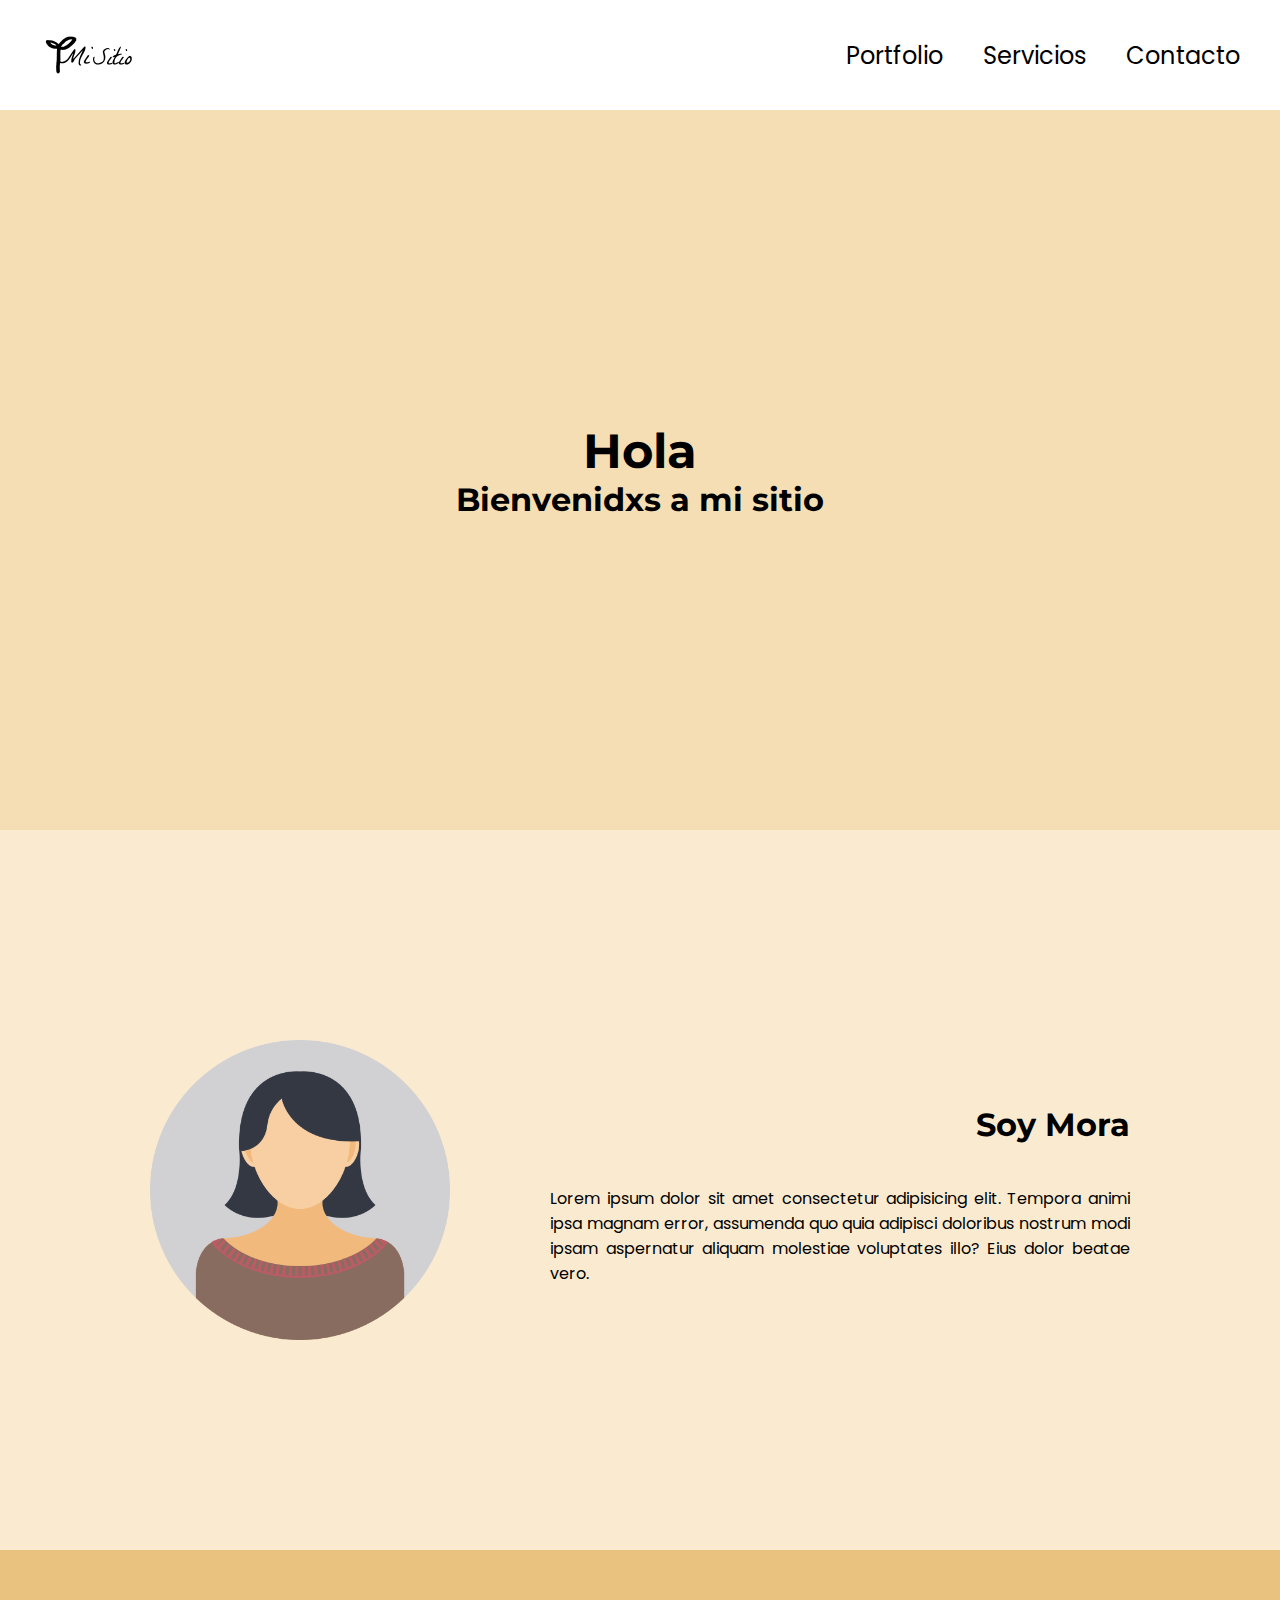
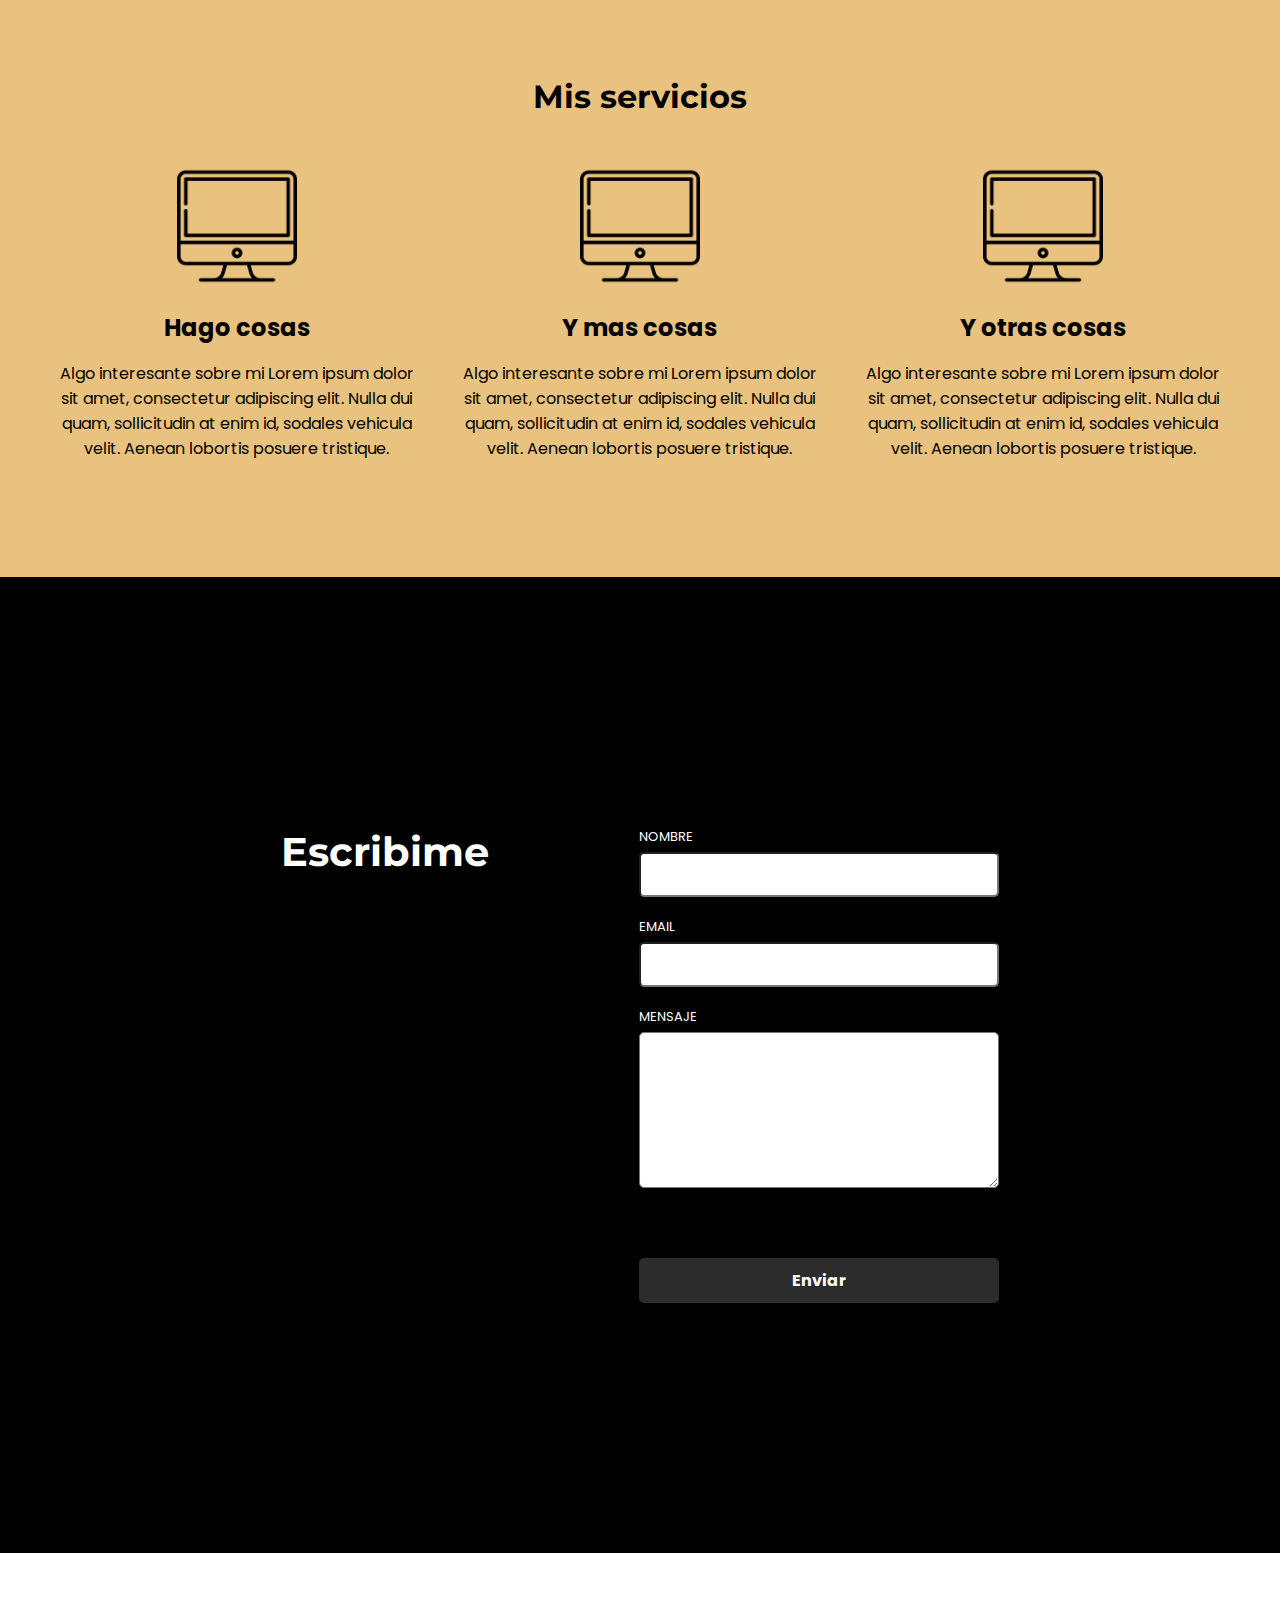
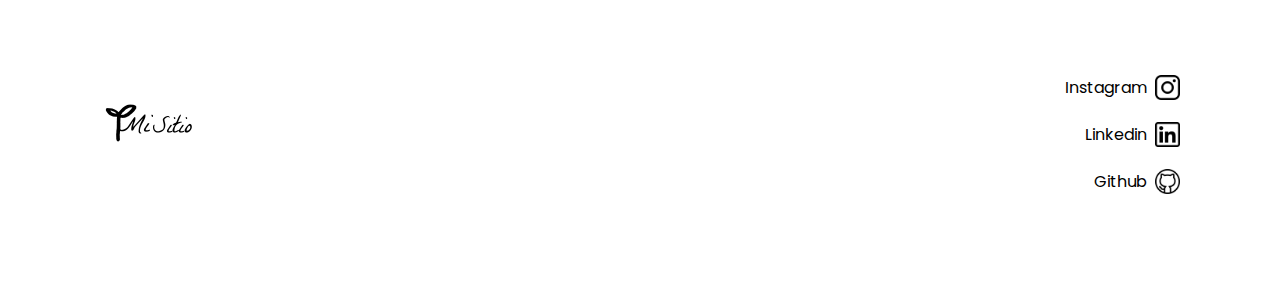
==== index.html @ d42ec05e "first commit" ====
<!DOCTYPE html>
<html lang="en">
  <head>
    <meta charset="UTF-8" />
    <meta http-equiv="X-UA-Compatible" content="IE=edge" />
    <meta name="viewport" content="width=device-width, initial-scale=1.0" />
    <title>Document</title>
    <link rel="stylesheet" href="/components/header.css" />
    <link rel="stylesheet" href="/components/footer.css" />
    <link rel="stylesheet" href="pages/index.css" />
    <script defer src="/components/header.js"></script>
    <script defer src="/components/footer.js"></script>
    <script defer src="pages/index.js"></script>
  </head>
  <body>
    <div class="header__container"></div>

    <section class="welcome">
      <h1 class="welcome__title">Hola</h1>
      <h3 class="welcome__subtitle">Bienvenidxs a mi sitio</h3>
    </section>

    <section class="presentation">
      <img src="images/person.png" alt="" class="presentation__img" />
      <div class="presentation__section">
        <h2 class="presentation__section-title">Soy Mora</h2>
        <p class="presentation__section-description">
          Lorem ipsum dolor sit amet consectetur adipisicing elit. Tempora animi
          ipsa magnam error, assumenda quo quia adipisci doloribus nostrum modi
          ipsam aspernatur aliquam molestiae voluptates illo? Eius dolor beatae
          vero.
        </p>
      </div>
    </section>

    <section class="services">
      <h2 class="services__title">Mis servicios</h2>

      <div class="services__item-container">
        <div class="services__item">
          <img src="images/desktop.png" alt="" class="services__item-logo" />
          <h3 class="services__item-title">Hago cosas</h3>
          <p class="services__item-description">
            Algo interesante sobre mi Lorem ipsum dolor sit amet, consectetur
            adipiscing elit. Nulla dui quam, sollicitudin at enim id, sodales
            vehicula velit. Aenean lobortis posuere tristique.
          </p>
        </div>
        <div class="services__item">
          <img src="images/desktop.png" alt="" class="services__item-logo" />
          <h3 class="services__item-title">Y mas cosas</h3>
          <p class="services__item-description">
            Algo interesante sobre mi Lorem ipsum dolor sit amet, consectetur
            adipiscing elit. Nulla dui quam, sollicitudin at enim id, sodales
            vehicula velit. Aenean lobortis posuere tristique.
          </p>
        </div>
        <div class="services__item">
          <img src="images/desktop.png" alt="" class="services__item-logo" />
          <h3 class="services__item-title">Y otras cosas</h3>
          <p class="services__item-description">
            Algo interesante sobre mi Lorem ipsum dolor sit amet, consectetur
            adipiscing elit. Nulla dui quam, sollicitudin at enim id, sodales
            vehicula velit. Aenean lobortis posuere tristique.
          </p>
        </div>
      </div>
    </section>

    <div class="contact__container">
      <form class="contact">
        <h2 class="contact__title">Escribime</h2>

        <div class="contact__item-container">
          <div class="contact__item">
            <label for="" class="contact__item-label">NOMBRE</label>
            <input type="name" class="contact__item-input" />
          </div>
          <div class="contact__item">
            <label for="" class="contact__item-label">EMAIL</label>
            <input type="email" class="contact__item-input" />
          </div>
          <div class="contact__item">
            <label for="" class="contact__item-label">MENSAJE</label>
            <textarea
              name=""
              id=""
              cols="30"
              rows="10"
              class="contact__item-input-message"
            ></textarea>
          </div>
          <button class="button-contact">Enviar</button>
        </div>
      </form>
    </div>

    <div class="footer__container"></div>
  </body>
</html>
---- components/header.css ----
.header {
  display: flex;
  flex-direction: row;
  justify-content: space-between;
  align-items: center;
  width: 100%;
  padding: 0 20px;
  background-color: white;
  margin: 0px;
}
@media (min-width: 960px) {
  .header {
    padding: 5px 40px;
  }
}

.header__logo {
  width: 100px;
}

.header__menu {
}
@media (min-width: 960px) {
  .header__menu {
    display: none;
  }
}

.header__window {
  position: absolute;
  top: 30px;
  right: 20px;
  background-color: whitesmoke;
  padding: 60px;
  border: solid 3px black;
  border-radius: 5px;
  display: none;
}
.header__window-close {
  width: 20px;
  height: 20px;
  position: absolute;
  top: 10px;
  right: 10px;
}
.header__window-links {
  display: flex;
  flex-direction: column;
}
.header__window-links-item {
  font-family: "Poppins", sans-serif;
  font-size: 24px;
  text-decoration: none;
  text-align: center;
  color: black;
}

.header__menu-icono {
  width: 35px;
  height: 35px;
}

.header__links {
  display: none;
}
@media (min-width: 960px) {
  .header__links {
    display: flex;
    gap: 40px;
  }
  .header__links-item {
    font-family: "Poppins", sans-serif;
    font-size: 24px;
    text-decoration: none;
    color: black;
  }
}
---- components/footer.css ----
.footer {
  background-color: white;
  display: flex;
  flex-direction: column;
  align-items: center;
  justify-content: center;
  padding: 100px;
  font-family: "Poppins", sans-serif;
  font-size: 16px;
}
@media (min-width: 960px) {
  .footer {
    flex-direction: row;
    justify-content: space-between;
  }
}

.footer__logo {
  width: 100px;
}

.footer-socialmedia__container {
}
@media (min-width: 960px) {
  .footer-socialmedia__container {
  }
}

.footer-socialmedia {
  display: flex;
  flex-direction: row;
  justify-content: center;
  align-items: center;
  gap: 8px;
  margin-top: 22px;
}
@media (min-width: 960px) {
  .footer-socialmedia {
    justify-content: flex-end;
  }
}

.footer-socialmedia__span {
}

.footer-socialmedia__logo {
  width: 25px;
}
---- pages/index.css ----
@import url("https://fonts.googleapis.com/css2?family=Montserrat:wght@700&family=Poppins:wght@400;700&display=swap");

* {
  box-sizing: border-box;
}
body {
  margin: 0;
}

.header__container {
}

.welcome {
  display: flex;
  flex-direction: column;
  justify-content: center;
  align-items: center;
  font-family: "Montserrat", sans-serif;
  background-color: wheat;
  width: 100%;
  height: 80vh;
}

.welcome__title {
  font-size: 48px;
  margin: 0;
}

.welcome__subtitle {
  font-size: 32px;
  margin: 0;
}

.presentation {
  display: flex;
  flex-direction: column;
  align-items: center;
  justify-content: center;
  width: 100%;
  height: 80vh;
  padding: 50px;
  background-color: rgb(250, 235, 208);
}
@media (min-width: 960px) {
  .presentation {
    flex-direction: row;
    padding: 0px 150px;
    gap: 100px;
  }
}

.presentation__img {
  display: none;
}
@media (min-width: 960px) {
  .presentation__img {
    display: initial;
    width: 300px;
  }
}

.presentation__section {
  display: flex;
  flex-direction: column;
  align-items: flex-end;
  justify-content: center;
}

.presentation__section-title {
  font-size: 32px;
  font-family: "Montserrat", sans-serif;
  text-align: center;
}

.presentation__section-description {
  font-size: 16px;
  font-family: "Poppins", sans-serif;
  text-align: justify;
}

.services {
  width: 100%;
  padding: 100px 55px;
  background-color: rgb(233, 194, 127);
}

.services__title {
  font-size: 32px;
  font-family: "Montserrat", sans-serif;
  text-align: center;
  display: block;
  margin-bottom: 50px;
}

.services__item-container {
  display: flex;
  flex-direction: column;
  justify-content: center;
  align-items: center;
  gap: 40px;
}
@media (min-width: 960px) {
  .services__item-container {
    flex-direction: row;
  }
}

.services__item {
  display: flex;
  flex-direction: column;
  align-items: center;
  justify-content: center;
  text-align: center;
}

.services__item-logo {
  width: 120px;
  height: 120px;
}

.services__item-title {
  font-size: 24px;
  font-family: "Poppins", sans-serif;
  margin-bottom: 0px;
}

.services__item-description {
  font-size: 16px;
  font-family: "Poppins", sans-serif;
}

.contact__container {
}

.contact {
  display: flex;
  flex-direction: column;
  justify-content: center;
  background-color: black;
  color: white;
  padding: 100px 40px;
  gap: 50px;
}
@media (min-width: 960px) {
  .contact {
    flex-direction: row;
    padding: 250px 40px;
    gap: 150px;
  }
}

.contact__title {
  font-family: "Montserrat", sans-serif;
  font-size: 40px;
  text-align: center;
  margin: 0px;
}

.contact__item-container {
  display: flex;
  flex-direction: column;
  gap: 20px;
}
@media (min-width: 960px) {
  .contact__item-container {
    width: 30%;
  }
}

.contact__item {
  display: flex;
  flex-direction: column;
  justify-content: center;
}

.contact__item-label {
  font-family: "Poppins", sans-serif;
  font-size: 13px;
}

.contact__item-input {
  width: 100%;
  height: 45px;
  margin-top: 5px;
  border-radius: 5px;
}

.contact__item-input-message {
  margin-top: 5px;
  border-radius: 5px;
}

.button-contact {
  width: 100%;
  height: 45px;
  margin-top: 50px;
  font-family: "Poppins", sans-serif;
  font-weight: 700;
  font-size: 16px;
  background-color: #2c2c2c;
  color: white;
  border: none;
  border-radius: 5px;
}

.button-contact {
  width: 100%;
  height: 45px;
  margin-top: 50px;
  font-family: "Poppins", sans-serif;
  font-weight: 700;
  font-size: 16px;
  background-color: #2c2c2c;
  color: white;
  border: none;
  border-radius: 5px;
}

.footer__container {
}
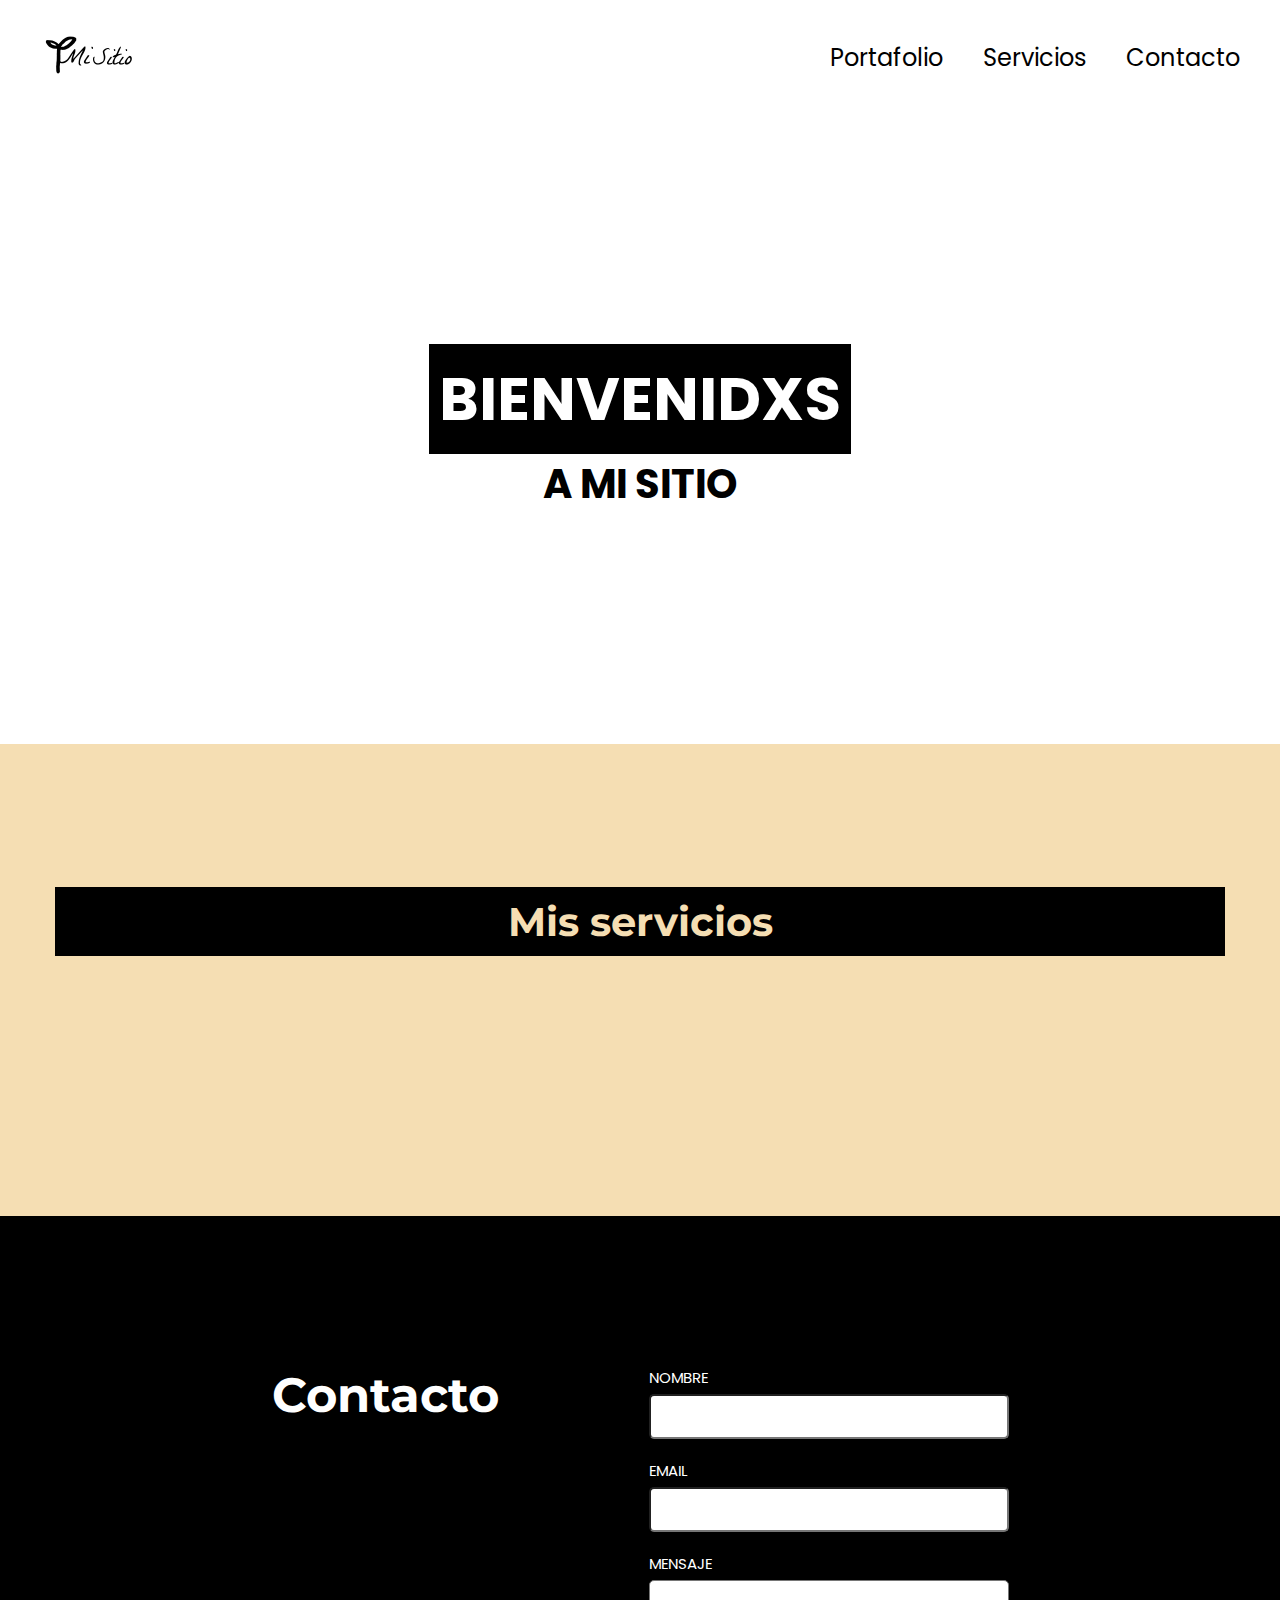
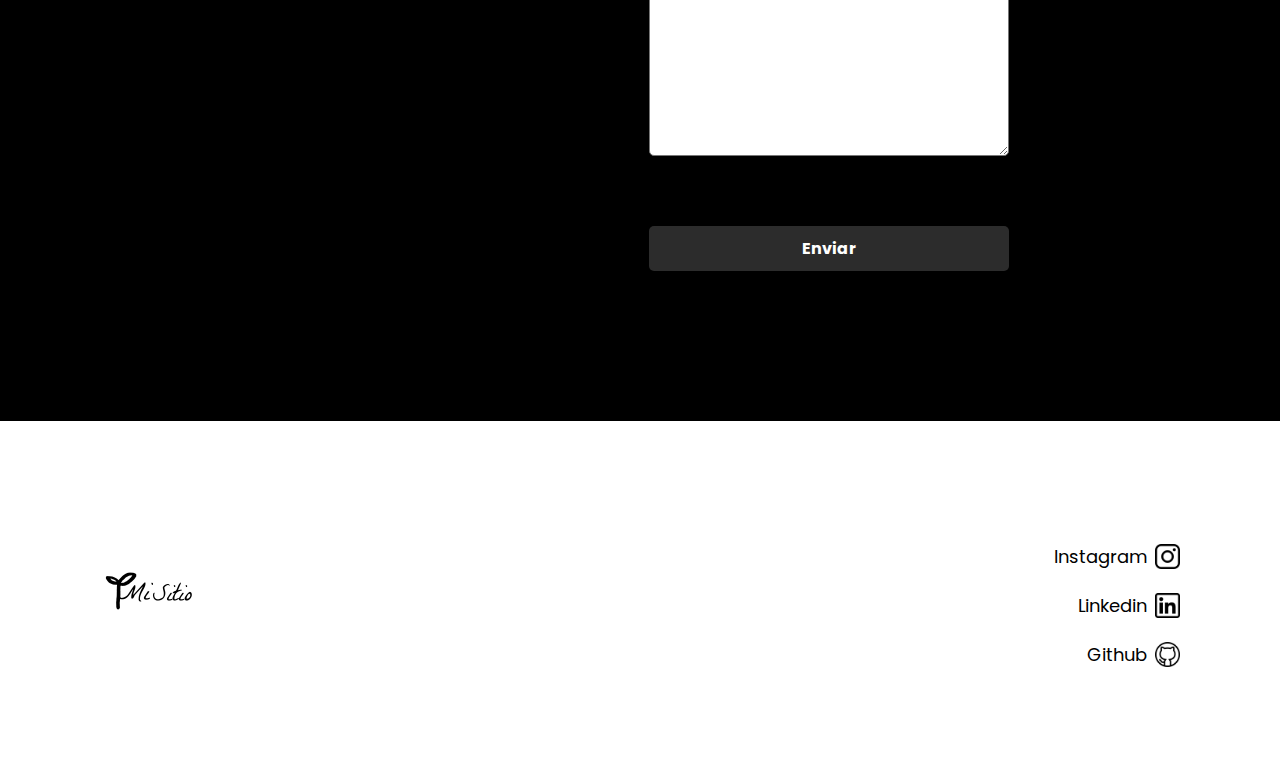
==== commit 2b01a193: "second commit" ====
--- a/index.html
+++ b/index.html
@@ -4,97 +4,60 @@
     <meta charset="UTF-8" />
     <meta http-equiv="X-UA-Compatible" content="IE=edge" />
     <meta name="viewport" content="width=device-width, initial-scale=1.0" />
-    <title>Document</title>
+    <title>Mi sitio</title>
     <link rel="stylesheet" href="/components/header.css" />
     <link rel="stylesheet" href="/components/footer.css" />
+    <link rel="stylesheet" href="/components/contact.css" />
     <link rel="stylesheet" href="pages/index.css" />
     <script defer src="/components/header.js"></script>
     <script defer src="/components/footer.js"></script>
+    <script defer src="/components/contact.js"></script>
     <script defer src="pages/index.js"></script>
   </head>
   <body>
     <div class="header__container"></div>
 
     <section class="welcome">
-      <h1 class="welcome__title">Hola</h1>
-      <h3 class="welcome__subtitle">Bienvenidxs a mi sitio</h3>
+      <h1 class="welcome__title">BIENVENIDXS</h1>
+      <h3 class="welcome__subtitle">A MI SITIO</h3>
     </section>
 
-    <section class="presentation">
-      <img src="images/person.png" alt="" class="presentation__img" />
-      <div class="presentation__section">
-        <h2 class="presentation__section-title">Soy Mora</h2>
-        <p class="presentation__section-description">
-          Lorem ipsum dolor sit amet consectetur adipisicing elit. Tempora animi
-          ipsa magnam error, assumenda quo quia adipisci doloribus nostrum modi
-          ipsam aspernatur aliquam molestiae voluptates illo? Eius dolor beatae
-          vero.
-        </p>
-      </div>
-    </section>
+    <div class="presentation__container">
+      <template id="presentation__template">
+        <section class="presentation">
+          <img src="images/img1.jpg" alt="" class="presentation__img" />
+          <div class="presentation__section">
+            <h2 class="presentation__section-title">Soy Mora</h2>
+            <p class="presentation__section-description">
+              Lorem ipsum dolor sit amet consectetur adipisicing elit. Tempora
+              animi ipsa magnam error, assumenda quo quia adipisci doloribus
+              nostrum modi ipsam aspernatur aliquam molestiae voluptates illo?
+              Eius dolor beatae vero.
+            </p>
+          </div>
+        </section>
+      </template>
+    </div>
 
     <section class="services">
       <h2 class="services__title">Mis servicios</h2>
 
       <div class="services__item-container">
-        <div class="services__item">
-          <img src="images/desktop.png" alt="" class="services__item-logo" />
-          <h3 class="services__item-title">Hago cosas</h3>
-          <p class="services__item-description">
-            Algo interesante sobre mi Lorem ipsum dolor sit amet, consectetur
-            adipiscing elit. Nulla dui quam, sollicitudin at enim id, sodales
-            vehicula velit. Aenean lobortis posuere tristique.
-          </p>
-        </div>
-        <div class="services__item">
-          <img src="images/desktop.png" alt="" class="services__item-logo" />
-          <h3 class="services__item-title">Y mas cosas</h3>
-          <p class="services__item-description">
-            Algo interesante sobre mi Lorem ipsum dolor sit amet, consectetur
-            adipiscing elit. Nulla dui quam, sollicitudin at enim id, sodales
-            vehicula velit. Aenean lobortis posuere tristique.
-          </p>
-        </div>
-        <div class="services__item">
-          <img src="images/desktop.png" alt="" class="services__item-logo" />
-          <h3 class="services__item-title">Y otras cosas</h3>
-          <p class="services__item-description">
-            Algo interesante sobre mi Lorem ipsum dolor sit amet, consectetur
-            adipiscing elit. Nulla dui quam, sollicitudin at enim id, sodales
-            vehicula velit. Aenean lobortis posuere tristique.
-          </p>
-        </div>
+        <template id="services__item-template">
+          <div class="services__item">
+            <img src="images/desktop.png" alt="" class="services__item-img" />
+            <h3 class="services__item-title">Hago cosas</h3>
+            <p class="services__item-description">
+              Algo interesante sobre mi Lorem ipsum dolor sit amet, consectetur
+              adipiscing elit. Nulla dui quam, sollicitudin at enim id, sodales
+              vehicula velit. Aenean lobortis posuere tristique.
+            </p>
+          </div>
+        </template>
       </div>
     </section>
 
-    <div class="contact__container">
-      <form class="contact">
-        <h2 class="contact__title">Escribime</h2>
-
-        <div class="contact__item-container">
-          <div class="contact__item">
-            <label for="" class="contact__item-label">NOMBRE</label>
-            <input type="name" class="contact__item-input" />
-          </div>
-          <div class="contact__item">
-            <label for="" class="contact__item-label">EMAIL</label>
-            <input type="email" class="contact__item-input" />
-          </div>
-          <div class="contact__item">
-            <label for="" class="contact__item-label">MENSAJE</label>
-            <textarea
-              name=""
-              id=""
-              cols="30"
-              rows="10"
-              class="contact__item-input-message"
-            ></textarea>
-          </div>
-          <button class="button-contact">Enviar</button>
-        </div>
-      </form>
-    </div>
-
+    <div class="contact__container"></div>
     <div class="footer__container"></div>
   </body>
 </html>
--- a/components/header.css
+++ b/components/header.css
@@ -30,7 +30,7 @@
   position: absolute;
   top: 30px;
   right: 20px;
-  background-color: whitesmoke;
+  background-color: white;
   padding: 60px;
   border: solid 3px black;
   border-radius: 5px;
--- a/components/footer.css
+++ b/components/footer.css
@@ -19,13 +19,6 @@
   width: 100px;
 }
 
-.footer-socialmedia__container {
-}
-@media (min-width: 960px) {
-  .footer-socialmedia__container {
-  }
-}
-
 .footer-socialmedia {
   display: flex;
   flex-direction: row;
@@ -41,6 +34,9 @@
 }
 
 .footer-socialmedia__span {
+  color: black;
+  text-decoration: none;
+  font-size: 18px;
 }
 
 .footer-socialmedia__logo {
--- a/components/contact.css
+++ b/components/contact.css
@@ -0,0 +1,81 @@
+@import url("https://fonts.googleapis.com/css2?family=Montserrat:wght@700&family=Poppins:wght@400;700&display=swap");
+
+* {
+  box-sizing: border-box;
+}
+body {
+  margin: 0;
+}
+
+.contact {
+  display: flex;
+  flex-direction: column;
+  justify-content: center;
+  background-color: black;
+  color: white;
+  padding: 100px 40px;
+  gap: 50px;
+}
+@media (min-width: 960px) {
+  .contact {
+    flex-direction: row;
+    padding: 150px 40px;
+    gap: 150px;
+  }
+}
+
+.contact__title {
+  font-family: "Montserrat", sans-serif;
+  font-size: 48px;
+  text-align: center;
+  margin: 0px;
+}
+
+.contact__item-container {
+  display: flex;
+  flex-direction: column;
+  gap: 20px;
+}
+@media (min-width: 960px) {
+  .contact__item-container {
+    width: 30%;
+  }
+}
+
+.contact__item {
+  display: flex;
+  flex-direction: column;
+  justify-content: center;
+}
+
+.contact__item-label {
+  font-family: "Poppins", sans-serif;
+  font-size: 15px;
+}
+
+.contact__item-input {
+  width: 100%;
+  height: 45px;
+  margin-top: 5px;
+  border-radius: 5px;
+  font-size: 15px;
+}
+
+.contact__item-input-message {
+  margin-top: 5px;
+  border-radius: 5px;
+  font-size: 15px;
+}
+
+.button-contact {
+  width: 100%;
+  height: 45px;
+  margin-top: 50px;
+  font-family: "Poppins", sans-serif;
+  font-weight: 700;
+  font-size: 16px;
+  background-color: #2c2c2c;
+  color: white;
+  border: none;
+  border-radius: 5px;
+}
--- a/pages/index.css
+++ b/pages/index.css
@@ -7,28 +7,45 @@
   margin: 0;
 }
 
-.header__container {
-}
-
 .welcome {
   display: flex;
   flex-direction: column;
   justify-content: center;
   align-items: center;
-  font-family: "Montserrat", sans-serif;
-  background-color: wheat;
+  font-family: "Poppins", sans-serif;
+  background-color: white;
+  color: black;
   width: 100%;
   height: 80vh;
+  padding: 100px;
+}
+@media (min-width: 960px) {
+  .welcome {
+    height: 70vh;
+  }
 }
 
 .welcome__title {
-  font-size: 48px;
-  margin: 0;
+  font-size: 40px;
+  margin: 0px;
+  padding: 10px;
+  background-color: black;
+  color: white;
+}
+@media (min-width: 960px) {
+  .welcome__title {
+    font-size: 60px;
+  }
 }
 
 .welcome__subtitle {
-  font-size: 32px;
+  font-size: 25px;
   margin: 0;
+}
+@media (min-width: 960px) {
+  .welcome__subtitle {
+    font-size: 40px;
+  }
 }
 
 .presentation {
@@ -39,7 +56,8 @@
   width: 100%;
   height: 80vh;
   padding: 50px;
-  background-color: rgb(250, 235, 208);
+  background-color: #961e1e;
+  color: black;
 }
 @media (min-width: 960px) {
   .presentation {
@@ -56,20 +74,31 @@
   .presentation__img {
     display: initial;
     width: 300px;
+    border-radius: 200px;
   }
 }
 
 .presentation__section {
   display: flex;
   flex-direction: column;
-  align-items: flex-end;
+  align-items: center;
   justify-content: center;
+}
+@media (min-width: 960px) {
+  .presentation__section {
+    align-items: flex-end;
+  }
 }
 
 .presentation__section-title {
   font-size: 32px;
   font-family: "Montserrat", sans-serif;
-  text-align: center;
+  justify-content: center;
+}
+@media (min-width: 960px) {
+  .presentation__section-title {
+    font-size: 40px;
+  }
 }
 
 .presentation__section-description {
@@ -77,11 +106,21 @@
   font-family: "Poppins", sans-serif;
   text-align: justify;
 }
+@media (min-width: 960px) {
+  .presentation__section-description {
+    font-size: 20px;
+  }
+}
 
 .services {
   width: 100%;
   padding: 100px 55px;
-  background-color: rgb(233, 194, 127);
+  background-color: wheat;
+}
+@media (min-width: 960px) {
+  .services {
+    padding: 110px 55px;
+  }
 }
 
 .services__title {
@@ -90,18 +129,28 @@
   text-align: center;
   display: block;
   margin-bottom: 50px;
+  padding: 10px;
+  background-color: black;
+  color: wheat;
+}
+@media (min-width: 960px) {
+  .services__title {
+    font-size: 40px;
+  }
 }
 
 .services__item-container {
-  display: flex;
-  flex-direction: column;
+  display: grid;
   justify-content: center;
   align-items: center;
-  gap: 40px;
+  gap: 50px;
+  padding: 50px 0px;
 }
 @media (min-width: 960px) {
   .services__item-container {
-    flex-direction: row;
+    grid-template-columns: 1fr 1fr 1fr;
+    gap: 100px;
+    padding: 50px;
   }
 }
 
@@ -113,7 +162,7 @@
   text-align: center;
 }
 
-.services__item-logo {
+.services__item-img {
   width: 120px;
   height: 120px;
 }
@@ -123,98 +172,19 @@
   font-family: "Poppins", sans-serif;
   margin-bottom: 0px;
 }
+@media (min-width: 960px) {
+  .services__item-title {
+    font-size: 30px;
+  }
+}
 
 .services__item-description {
   font-size: 16px;
   font-family: "Poppins", sans-serif;
-}
-
-.contact__container {
-}
-
-.contact {
-  display: flex;
-  flex-direction: column;
-  justify-content: center;
-  background-color: black;
-  color: white;
-  padding: 100px 40px;
-  gap: 50px;
+  text-align: justify;
 }
 @media (min-width: 960px) {
-  .contact {
-    flex-direction: row;
-    padding: 250px 40px;
-    gap: 150px;
+  .services__item-description {
+    font-size: 20px;
   }
 }
-
-.contact__title {
-  font-family: "Montserrat", sans-serif;
-  font-size: 40px;
-  text-align: center;
-  margin: 0px;
-}
-
-.contact__item-container {
-  display: flex;
-  flex-direction: column;
-  gap: 20px;
-}
-@media (min-width: 960px) {
-  .contact__item-container {
-    width: 30%;
-  }
-}
-
-.contact__item {
-  display: flex;
-  flex-direction: column;
-  justify-content: center;
-}
-
-.contact__item-label {
-  font-family: "Poppins", sans-serif;
-  font-size: 13px;
-}
-
-.contact__item-input {
-  width: 100%;
-  height: 45px;
-  margin-top: 5px;
-  border-radius: 5px;
-}
-
-.contact__item-input-message {
-  margin-top: 5px;
-  border-radius: 5px;
-}
-
-.button-contact {
-  width: 100%;
-  height: 45px;
-  margin-top: 50px;
-  font-family: "Poppins", sans-serif;
-  font-weight: 700;
-  font-size: 16px;
-  background-color: #2c2c2c;
-  color: white;
-  border: none;
-  border-radius: 5px;
-}
-
-.button-contact {
-  width: 100%;
-  height: 45px;
-  margin-top: 50px;
-  font-family: "Poppins", sans-serif;
-  font-weight: 700;
-  font-size: 16px;
-  background-color: #2c2c2c;
-  color: white;
-  border: none;
-  border-radius: 5px;
-}
-
-.footer__container {
-}
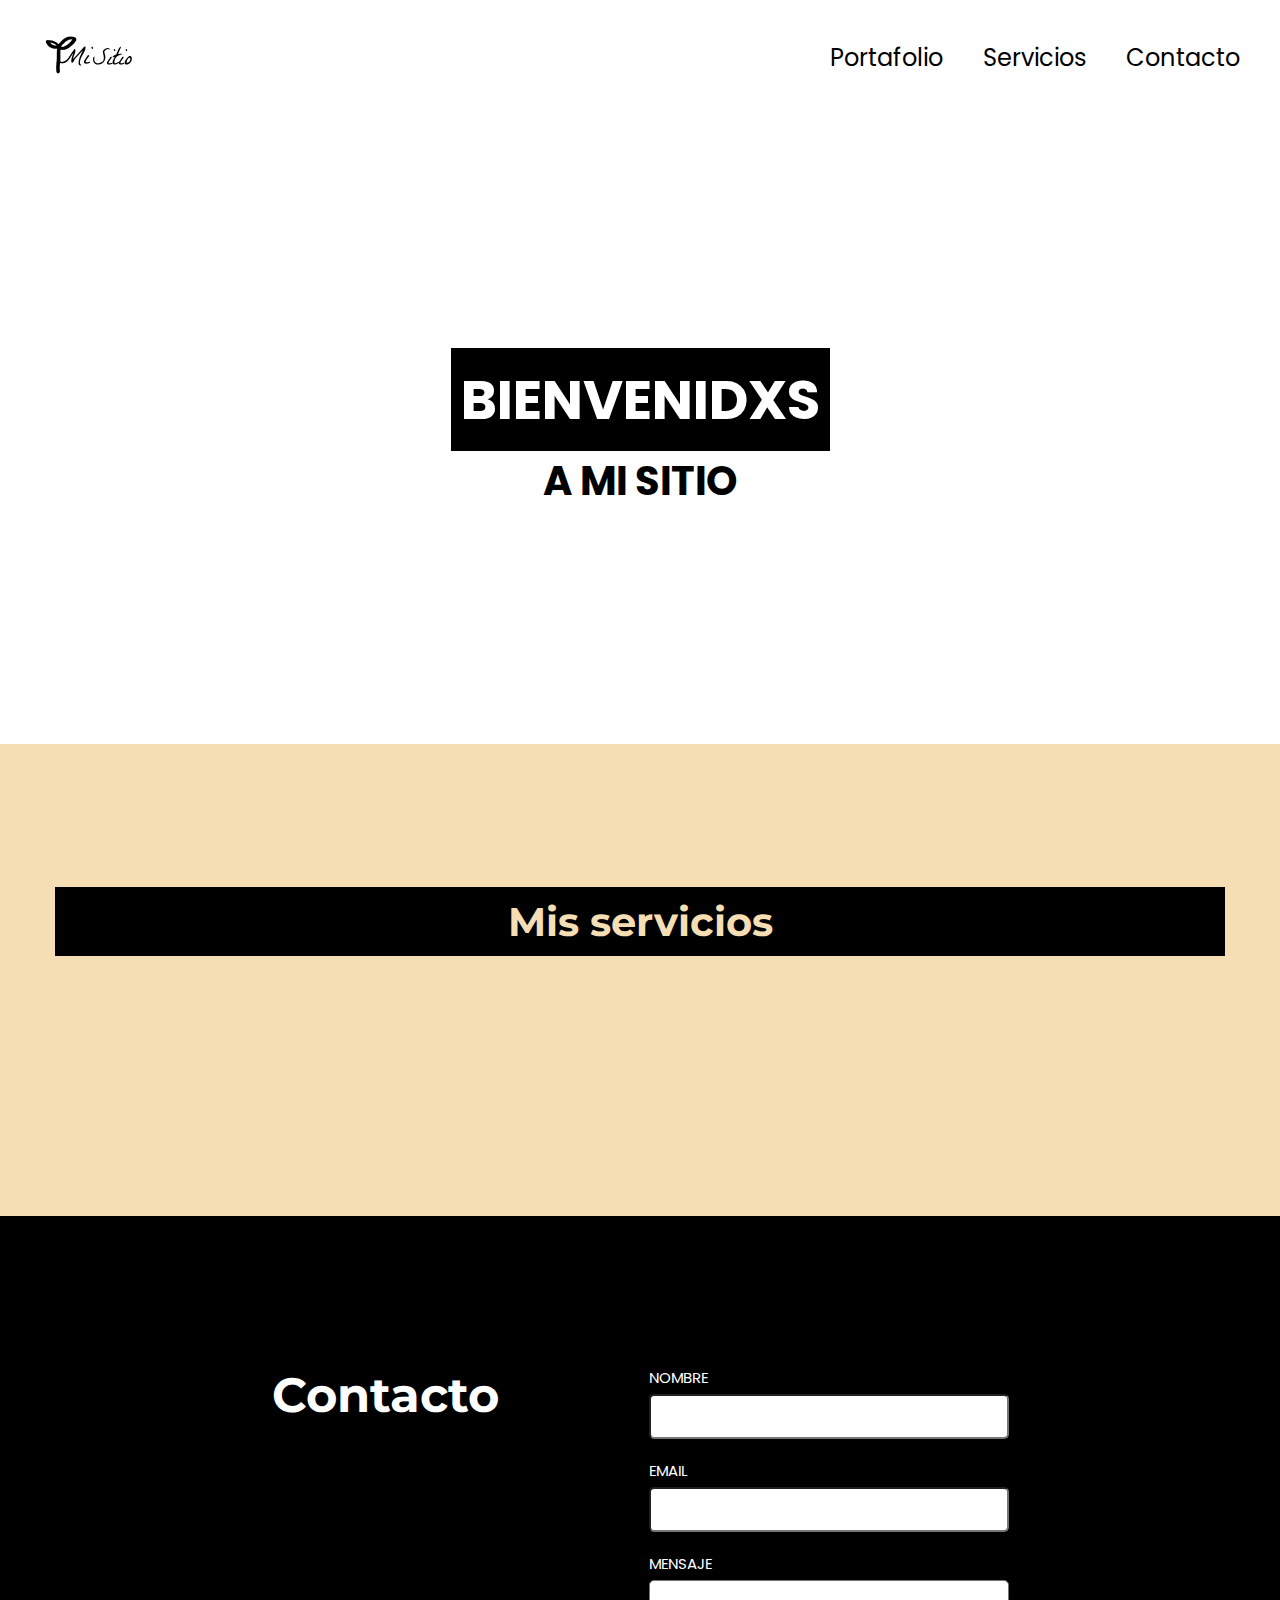
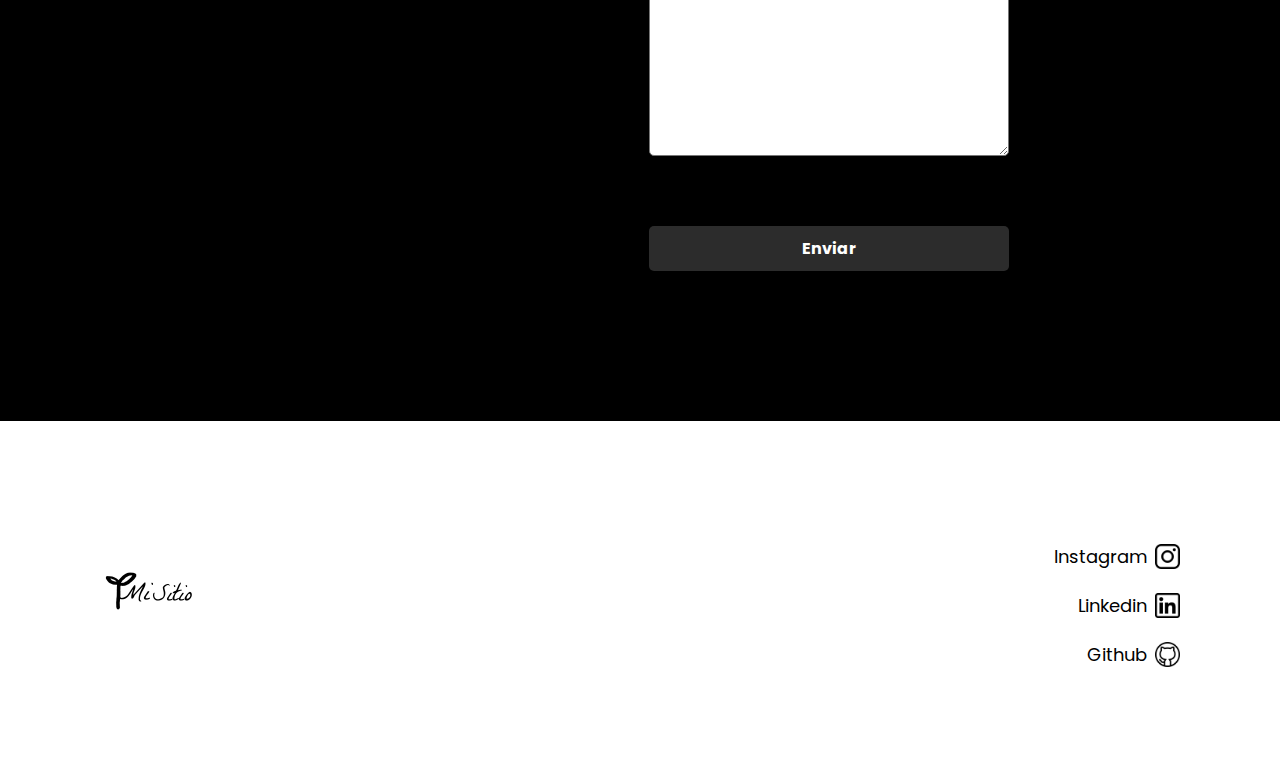
==== commit 8545e611: "third commit" ====
--- a/index.html
+++ b/index.html
@@ -5,14 +5,14 @@
     <meta http-equiv="X-UA-Compatible" content="IE=edge" />
     <meta name="viewport" content="width=device-width, initial-scale=1.0" />
     <title>Mi sitio</title>
-    <link rel="stylesheet" href="/components/header.css" />
-    <link rel="stylesheet" href="/components/footer.css" />
-    <link rel="stylesheet" href="/components/contact.css" />
-    <link rel="stylesheet" href="pages/index.css" />
-    <script defer src="/components/header.js"></script>
-    <script defer src="/components/footer.js"></script>
-    <script defer src="/components/contact.js"></script>
-    <script defer src="pages/index.js"></script>
+    <link rel="stylesheet" href="./components/header.css" />
+    <link rel="stylesheet" href="./components/footer.css" />
+    <link rel="stylesheet" href="./components/contact.css" />
+    <link rel="stylesheet" href="./pages/index.css" />
+    <script defer src="./components/header.js"></script>
+    <script defer src="./components/footer.js"></script>
+    <script defer src="./components/contact.js"></script>
+    <script defer src="./pages/index.js"></script>
   </head>
   <body>
     <div class="header__container"></div>
--- a/pages/index.css
+++ b/pages/index.css
@@ -34,7 +34,7 @@
 }
 @media (min-width: 960px) {
   .welcome__title {
-    font-size: 60px;
+    font-size: 55px;
   }
 }
 
@@ -95,21 +95,11 @@
   font-family: "Montserrat", sans-serif;
   justify-content: center;
 }
-@media (min-width: 960px) {
-  .presentation__section-title {
-    font-size: 40px;
-  }
-}
 
 .presentation__section-description {
   font-size: 16px;
   font-family: "Poppins", sans-serif;
   text-align: justify;
-}
-@media (min-width: 960px) {
-  .presentation__section-description {
-    font-size: 20px;
-  }
 }
 
 .services {
